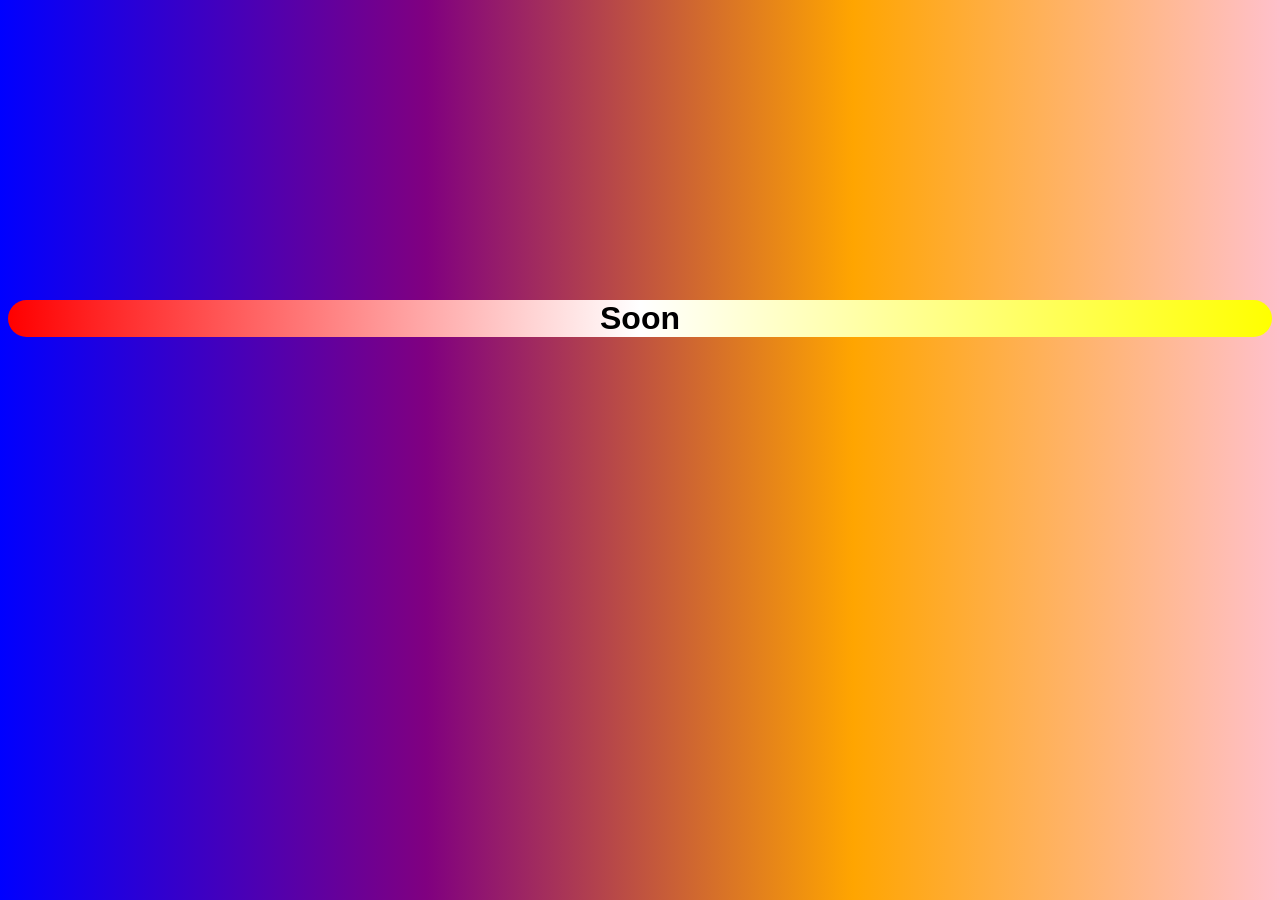
==== index.html @ 8c8557c8 "fix" ====
<!DOCTYPE html>
<html lang="en">
  <head>
    <link
      rel="stylesheet"
      href="https://fonts.googleapis.com/css?family=OpenSans"
    />
    <link rel="stylesheet" href="style.css" />
    <title>Soon</title>
  </head>
  <body>
    <h1>Soon</h1>
  </body>
</html>
---- style.css ----
/* Add a gradient background to the body element */
body {
  background: linear-gradient(to right, blue, purple, orange, pink);
}

/* Create a keyframe animation */
@keyframes gradient {
  0% {
    background-position: 0% 50%;
  }
  50% {
    background-position: 100% 50%;
  }
  100% {
    background-position: 0% 50%;
  }
}

/* Apply the animation to the body element */
body {
  animation: gradient 5s ease infinite;
}

h1 {
  background: linear-gradient(to left, yellow, white, red);
  border-radius: 20px;
  text-align: center;
  margin-top: 300px;
  font-family: "Segoe UI", Tahoma, Geneva, Verdana, sans-serif;
}
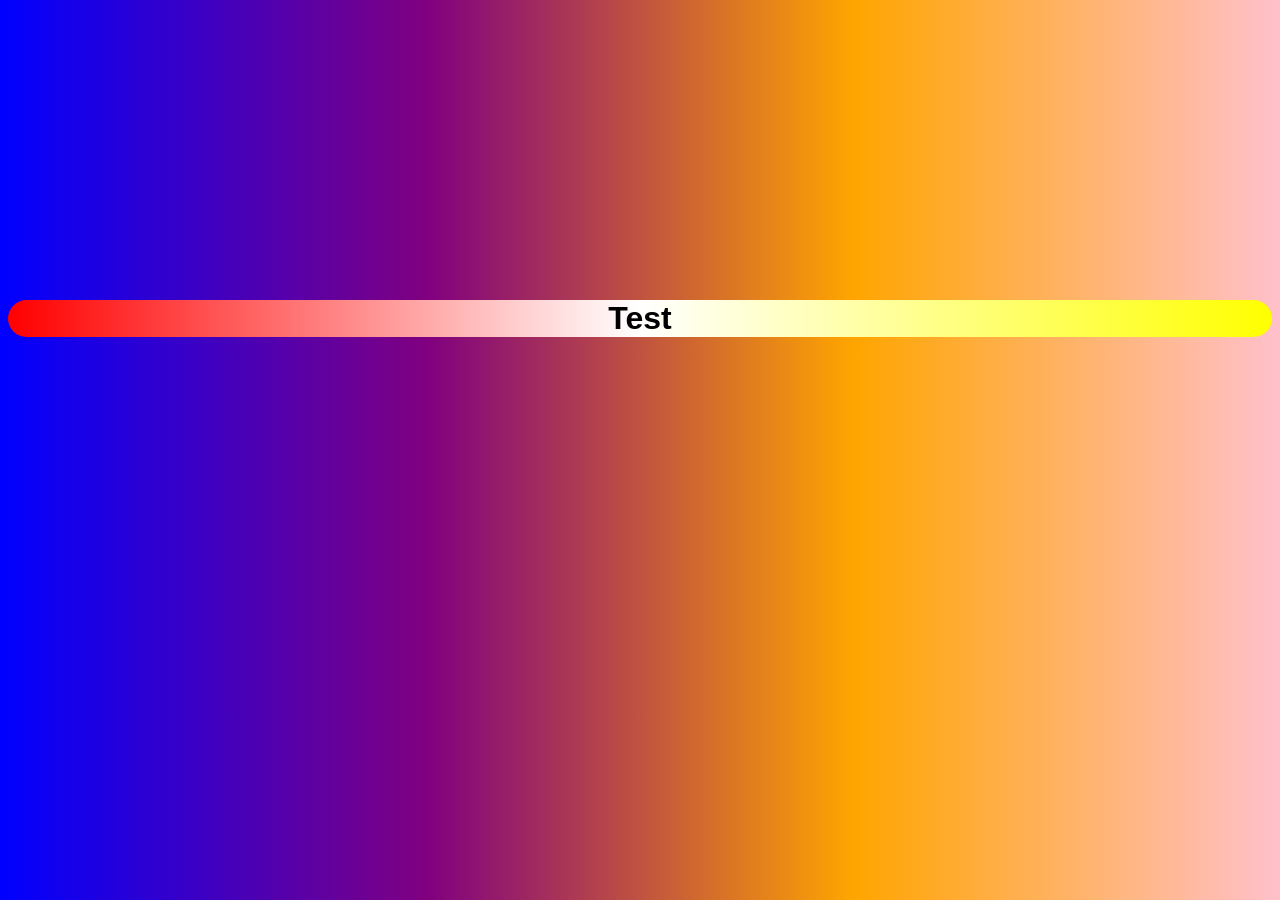
==== commit 014906cd: "miss it all up" ====
--- a/index.html
+++ b/index.html
@@ -6,9 +6,9 @@
       href="https://fonts.googleapis.com/css?family=OpenSans"
     />
     <link rel="stylesheet" href="style.css" />
-    <title>Soon</title>
+    <title>Test</title>
   </head>
   <body>
-    <h1>Soon</h1>
+    <h1>Test</h1>
   </body>
 </html>
--- a/style.css
+++ b/style.css
@@ -28,3 +28,9 @@
   margin-top: 300px;
   font-family: "Segoe UI", Tahoma, Geneva, Verdana, sans-serif;
 }
+@media (max-width: 500px) {
+  h1 {
+    font-size: 40px;
+    margin-top: 500px;
+  }
+}
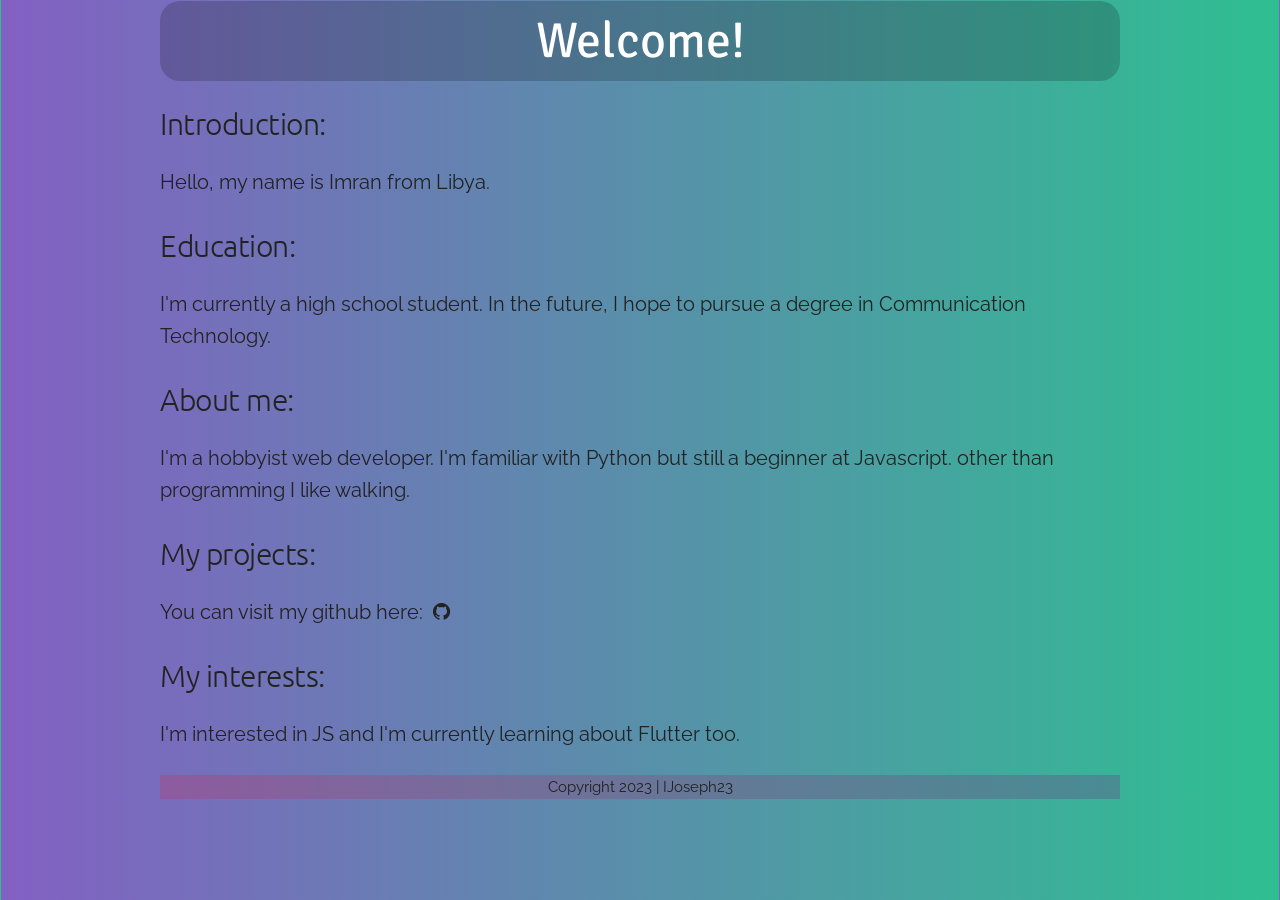
==== commit 251c00e0: "Release of my personal website" ====
--- a/index.html
+++ b/index.html
@@ -1,14 +1,57 @@
 <!DOCTYPE html>
-<html lang="en">
+<html>
   <head>
+    <link rel="stylesheet" href="css/skeleton.css" />
+    <link rel="stylesheet" href="css/normalize.css" />
+    <link rel="stylesheet" href="css/style.css" />
     <link
       rel="stylesheet"
-      href="https://fonts.googleapis.com/css?family=OpenSans"
+      href="https://cdnjs.cloudflare.com/ajax/libs/font-awesome/4.7.0/css/font-awesome.min.css"
     />
-    <link rel="stylesheet" href="style.css" />
-    <title>Test</title>
+    <title>Imran's portfolio</title>
   </head>
   <body>
-    <h1>Test</h1>
+    <div class="container">
+      <div class="row">
+        <div class="twelve columns">
+          <div class="t">Welcome!</div>
+          <div class="introduction">
+            <h5 class="h">Introduction:</h5>
+            <p>Hello, my name is Imran from Libya.</p>
+          </div>
+          <div class="education">
+            <h5 class="h">Education:</h5>
+            <p>
+              I'm currently a high school student. In the future, I hope to
+              pursue a degree in Communication Technology.
+            </p>
+          </div>
+          <div class="about">
+            <h5 class="h">About me:</h5>
+            <p>
+              I'm a hobbyist web developer. I'm familiar with Python but still a
+              beginner at Javascript. other than programming I like walking.
+            </p>
+            <div class="projects">
+              <h5 class="h">My projects:</h5>
+              <p>
+                You can visit my github here:
+                <i
+                  class="fa fa-github"
+                  onclick="window.open('https://github.com/IJoseph23', '_blank')"
+                ></i>
+              </p>
+            </div>
+          </div>
+          <div class="interests">
+            <h5 class="h">My interests:</h5>
+            <p>
+              I'm interested in JS and I'm currently learning about Flutter too.
+            </p>
+          </div>
+          <div class="copyright">Copyright 2023 | IJoseph23</div>
+        </div>
+      </div>
+    </div>
   </body>
 </html>
--- a/css/skeleton.css
+++ b/css/skeleton.css
@@ -0,0 +1,418 @@
+/*
+* Skeleton V2.0.4
+* Copyright 2014, Dave Gamache
+* www.getskeleton.com
+* Free to use under the MIT license.
+* http://www.opensource.org/licenses/mit-license.php
+* 12/29/2014
+*/
+
+
+/* Table of contents
+––––––––––––––––––––––––––––––––––––––––––––––––––
+- Grid
+- Base Styles
+- Typography
+- Links
+- Buttons
+- Forms
+- Lists
+- Code
+- Tables
+- Spacing
+- Utilities
+- Clearing
+- Media Queries
+*/
+
+
+/* Grid
+–––––––––––––––––––––––––––––––––––––––––––––––––– */
+.container {
+  position: relative;
+  width: 100%;
+  max-width: 960px;
+  margin: 0 auto;
+  padding: 0 20px;
+  box-sizing: border-box; }
+.column,
+.columns {
+  width: 100%;
+  float: left;
+  box-sizing: border-box; }
+
+/* For devices larger than 400px */
+@media (min-width: 400px) {
+  .container {
+    width: 85%;
+    padding: 0; }
+}
+
+/* For devices larger than 550px */
+@media (min-width: 550px) {
+  .container {
+    width: 80%; }
+  .column,
+  .columns {
+    margin-left: 4%; }
+  .column:first-child,
+  .columns:first-child {
+    margin-left: 0; }
+
+  .one.column,
+  .one.columns                    { width: 4.66666666667%; }
+  .two.columns                    { width: 13.3333333333%; }
+  .three.columns                  { width: 22%;            }
+  .four.columns                   { width: 30.6666666667%; }
+  .five.columns                   { width: 39.3333333333%; }
+  .six.columns                    { width: 48%;            }
+  .seven.columns                  { width: 56.6666666667%; }
+  .eight.columns                  { width: 65.3333333333%; }
+  .nine.columns                   { width: 74.0%;          }
+  .ten.columns                    { width: 82.6666666667%; }
+  .eleven.columns                 { width: 91.3333333333%; }
+  .twelve.columns                 { width: 100%; margin-left: 0; }
+
+  .one-third.column               { width: 30.6666666667%; }
+  .two-thirds.column              { width: 65.3333333333%; }
+
+  .one-half.column                { width: 48%; }
+
+  /* Offsets */
+  .offset-by-one.column,
+  .offset-by-one.columns          { margin-left: 8.66666666667%; }
+  .offset-by-two.column,
+  .offset-by-two.columns          { margin-left: 17.3333333333%; }
+  .offset-by-three.column,
+  .offset-by-three.columns        { margin-left: 26%;            }
+  .offset-by-four.column,
+  .offset-by-four.columns         { margin-left: 34.6666666667%; }
+  .offset-by-five.column,
+  .offset-by-five.columns         { margin-left: 43.3333333333%; }
+  .offset-by-six.column,
+  .offset-by-six.columns          { margin-left: 52%;            }
+  .offset-by-seven.column,
+  .offset-by-seven.columns        { margin-left: 60.6666666667%; }
+  .offset-by-eight.column,
+  .offset-by-eight.columns        { margin-left: 69.3333333333%; }
+  .offset-by-nine.column,
+  .offset-by-nine.columns         { margin-left: 78.0%;          }
+  .offset-by-ten.column,
+  .offset-by-ten.columns          { margin-left: 86.6666666667%; }
+  .offset-by-eleven.column,
+  .offset-by-eleven.columns       { margin-left: 95.3333333333%; }
+
+  .offset-by-one-third.column,
+  .offset-by-one-third.columns    { margin-left: 34.6666666667%; }
+  .offset-by-two-thirds.column,
+  .offset-by-two-thirds.columns   { margin-left: 69.3333333333%; }
+
+  .offset-by-one-half.column,
+  .offset-by-one-half.columns     { margin-left: 52%; }
+
+}
+
+
+/* Base Styles
+–––––––––––––––––––––––––––––––––––––––––––––––––– */
+/* NOTE
+html is set to 62.5% so that all the REM measurements throughout Skeleton
+are based on 10px sizing. So basically 1.5rem = 15px :) */
+html {
+  font-size: 62.5%; }
+body {
+  font-size: 1.5em; /* currently ems cause chrome bug misinterpreting rems on body element */
+  line-height: 1.6;
+  font-weight: 400;
+  font-family: "Raleway", "HelveticaNeue", "Helvetica Neue", Helvetica, Arial, sans-serif;
+  color: #222; }
+
+
+/* Typography
+–––––––––––––––––––––––––––––––––––––––––––––––––– */
+h1, h2, h3, h4, h5, h6 {
+  margin-top: 0;
+  margin-bottom: 2rem;
+  font-weight: 300; }
+h1 { font-size: 4.0rem; line-height: 1.2;  letter-spacing: -.1rem;}
+h2 { font-size: 3.6rem; line-height: 1.25; letter-spacing: -.1rem; }
+h3 { font-size: 3.0rem; line-height: 1.3;  letter-spacing: -.1rem; }
+h4 { font-size: 2.4rem; line-height: 1.35; letter-spacing: -.08rem; }
+h5 { font-size: 1.8rem; line-height: 1.5;  letter-spacing: -.05rem; }
+h6 { font-size: 1.5rem; line-height: 1.6;  letter-spacing: 0; }
+
+/* Larger than phablet */
+@media (min-width: 550px) {
+  h1 { font-size: 5.0rem; }
+  h2 { font-size: 4.2rem; }
+  h3 { font-size: 3.6rem; }
+  h4 { font-size: 3.0rem; }
+  h5 { font-size: 2.4rem; }
+  h6 { font-size: 1.5rem; }
+}
+
+p {
+  margin-top: 0; }
+
+
+/* Links
+–––––––––––––––––––––––––––––––––––––––––––––––––– */
+a {
+  color: #1EAEDB; }
+a:hover {
+  color: #0FA0CE; }
+
+
+/* Buttons
+–––––––––––––––––––––––––––––––––––––––––––––––––– */
+.button,
+button,
+input[type="submit"],
+input[type="reset"],
+input[type="button"] {
+  display: inline-block;
+  height: 38px;
+  padding: 0 30px;
+  color: #555;
+  text-align: center;
+  font-size: 11px;
+  font-weight: 600;
+  line-height: 38px;
+  letter-spacing: .1rem;
+  text-transform: uppercase;
+  text-decoration: none;
+  white-space: nowrap;
+  background-color: transparent;
+  border-radius: 4px;
+  border: 1px solid #bbb;
+  cursor: pointer;
+  box-sizing: border-box; }
+.button:hover,
+button:hover,
+input[type="submit"]:hover,
+input[type="reset"]:hover,
+input[type="button"]:hover,
+.button:focus,
+button:focus,
+input[type="submit"]:focus,
+input[type="reset"]:focus,
+input[type="button"]:focus {
+  color: #333;
+  border-color: #888;
+  outline: 0; }
+.button.button-primary,
+button.button-primary,
+input[type="submit"].button-primary,
+input[type="reset"].button-primary,
+input[type="button"].button-primary {
+  color: #FFF;
+  background-color: #33C3F0;
+  border-color: #33C3F0; }
+.button.button-primary:hover,
+button.button-primary:hover,
+input[type="submit"].button-primary:hover,
+input[type="reset"].button-primary:hover,
+input[type="button"].button-primary:hover,
+.button.button-primary:focus,
+button.button-primary:focus,
+input[type="submit"].button-primary:focus,
+input[type="reset"].button-primary:focus,
+input[type="button"].button-primary:focus {
+  color: #FFF;
+  background-color: #1EAEDB;
+  border-color: #1EAEDB; }
+
+
+/* Forms
+–––––––––––––––––––––––––––––––––––––––––––––––––– */
+input[type="email"],
+input[type="number"],
+input[type="search"],
+input[type="text"],
+input[type="tel"],
+input[type="url"],
+input[type="password"],
+textarea,
+select {
+  height: 38px;
+  padding: 6px 10px; /* The 6px vertically centers text on FF, ignored by Webkit */
+  background-color: #fff;
+  border: 1px solid #D1D1D1;
+  border-radius: 4px;
+  box-shadow: none;
+  box-sizing: border-box; }
+/* Removes awkward default styles on some inputs for iOS */
+input[type="email"],
+input[type="number"],
+input[type="search"],
+input[type="text"],
+input[type="tel"],
+input[type="url"],
+input[type="password"],
+textarea {
+  -webkit-appearance: none;
+     -moz-appearance: none;
+          appearance: none; }
+textarea {
+  min-height: 65px;
+  padding-top: 6px;
+  padding-bottom: 6px; }
+input[type="email"]:focus,
+input[type="number"]:focus,
+input[type="search"]:focus,
+input[type="text"]:focus,
+input[type="tel"]:focus,
+input[type="url"]:focus,
+input[type="password"]:focus,
+textarea:focus,
+select:focus {
+  border: 1px solid #33C3F0;
+  outline: 0; }
+label,
+legend {
+  display: block;
+  margin-bottom: .5rem;
+  font-weight: 600; }
+fieldset {
+  padding: 0;
+  border-width: 0; }
+input[type="checkbox"],
+input[type="radio"] {
+  display: inline; }
+label > .label-body {
+  display: inline-block;
+  margin-left: .5rem;
+  font-weight: normal; }
+
+
+/* Lists
+–––––––––––––––––––––––––––––––––––––––––––––––––– */
+ul {
+  list-style: circle inside; }
+ol {
+  list-style: decimal inside; }
+ol, ul {
+  padding-left: 0;
+  margin-top: 0; }
+ul ul,
+ul ol,
+ol ol,
+ol ul {
+  margin: 1.5rem 0 1.5rem 3rem;
+  font-size: 90%; }
+li {
+  margin-bottom: 1rem; }
+
+
+/* Code
+–––––––––––––––––––––––––––––––––––––––––––––––––– */
+code {
+  padding: .2rem .5rem;
+  margin: 0 .2rem;
+  font-size: 90%;
+  white-space: nowrap;
+  background: #F1F1F1;
+  border: 1px solid #E1E1E1;
+  border-radius: 4px; }
+pre > code {
+  display: block;
+  padding: 1rem 1.5rem;
+  white-space: pre; }
+
+
+/* Tables
+–––––––––––––––––––––––––––––––––––––––––––––––––– */
+th,
+td {
+  padding: 12px 15px;
+  text-align: left;
+  border-bottom: 1px solid #E1E1E1; }
+th:first-child,
+td:first-child {
+  padding-left: 0; }
+th:last-child,
+td:last-child {
+  padding-right: 0; }
+
+
+/* Spacing
+–––––––––––––––––––––––––––––––––––––––––––––––––– */
+button,
+.button {
+  margin-bottom: 1rem; }
+input,
+textarea,
+select,
+fieldset {
+  margin-bottom: 1.5rem; }
+pre,
+blockquote,
+dl,
+figure,
+table,
+p,
+ul,
+ol,
+form {
+  margin-bottom: 2.5rem; }
+
+
+/* Utilities
+–––––––––––––––––––––––––––––––––––––––––––––––––– */
+.u-full-width {
+  width: 100%;
+  box-sizing: border-box; }
+.u-max-full-width {
+  max-width: 100%;
+  box-sizing: border-box; }
+.u-pull-right {
+  float: right; }
+.u-pull-left {
+  float: left; }
+
+
+/* Misc
+–––––––––––––––––––––––––––––––––––––––––––––––––– */
+hr {
+  margin-top: 3rem;
+  margin-bottom: 3.5rem;
+  border-width: 0;
+  border-top: 1px solid #E1E1E1; }
+
+
+/* Clearing
+–––––––––––––––––––––––––––––––––––––––––––––––––– */
+
+/* Self Clearing Goodness */
+.container:after,
+.row:after,
+.u-cf {
+  content: "";
+  display: table;
+  clear: both; }
+
+
+/* Media Queries
+–––––––––––––––––––––––––––––––––––––––––––––––––– */
+/*
+Note: The best way to structure the use of media queries is to create the queries
+near the relevant code. For example, if you wanted to change the styles for buttons
+on small devices, paste the mobile query code up in the buttons section and style it
+there.
+*/
+
+
+/* Larger than mobile */
+@media (min-width: 400px) {}
+
+/* Larger than phablet (also point when grid becomes active) */
+@media (min-width: 550px) {}
+
+/* Larger than tablet */
+@media (min-width: 750px) {}
+
+/* Larger than desktop */
+@media (min-width: 1000px) {}
+
+/* Larger than Desktop HD */
+@media (min-width: 1200px) {}
--- a/css/style.css
+++ b/css/style.css
@@ -0,0 +1,45 @@
+@import url("https://fonts.googleapis.com/css2?family=Ubuntu:wght@700&display=swap");
+@import url("https://fonts.googleapis.com/css2?family=Raleway:wght@400&display=swap");
+@import url("https://fonts.googleapis.com/css2?family=Signika Negative:wght@700&display=swap");
+
+html {
+  margin: 1px;
+}
+.t {
+  background: rgba(0, 0, 0, 0.185);
+  color: white;
+  font-size: 50px;
+  font-family: "Signika Negative", sans-serif;
+  text-align: center;
+  border-radius: 20px;
+}
+body {
+  background-image: linear-gradient(to right, #8360c3, #2ebf91);
+}
+.introduction {
+  margin-top: 20px;
+}
+.h {
+  font-family: "Ubuntu", sans-serif;
+  font-size: 30px;
+}
+p {
+  font-family: "Raleway", sans-serif;
+  font-size: 20px;
+}
+
+i {
+  margin: 5px;
+}
+i:hover {
+  cursor: pointer;
+}
+
+.copyright {
+  background-image: linear-gradient(
+    to right,
+    rgba(255, 0, 0, 0.158),
+    rgba(128, 0, 128, 0.219)
+  );
+  text-align: center;
+}
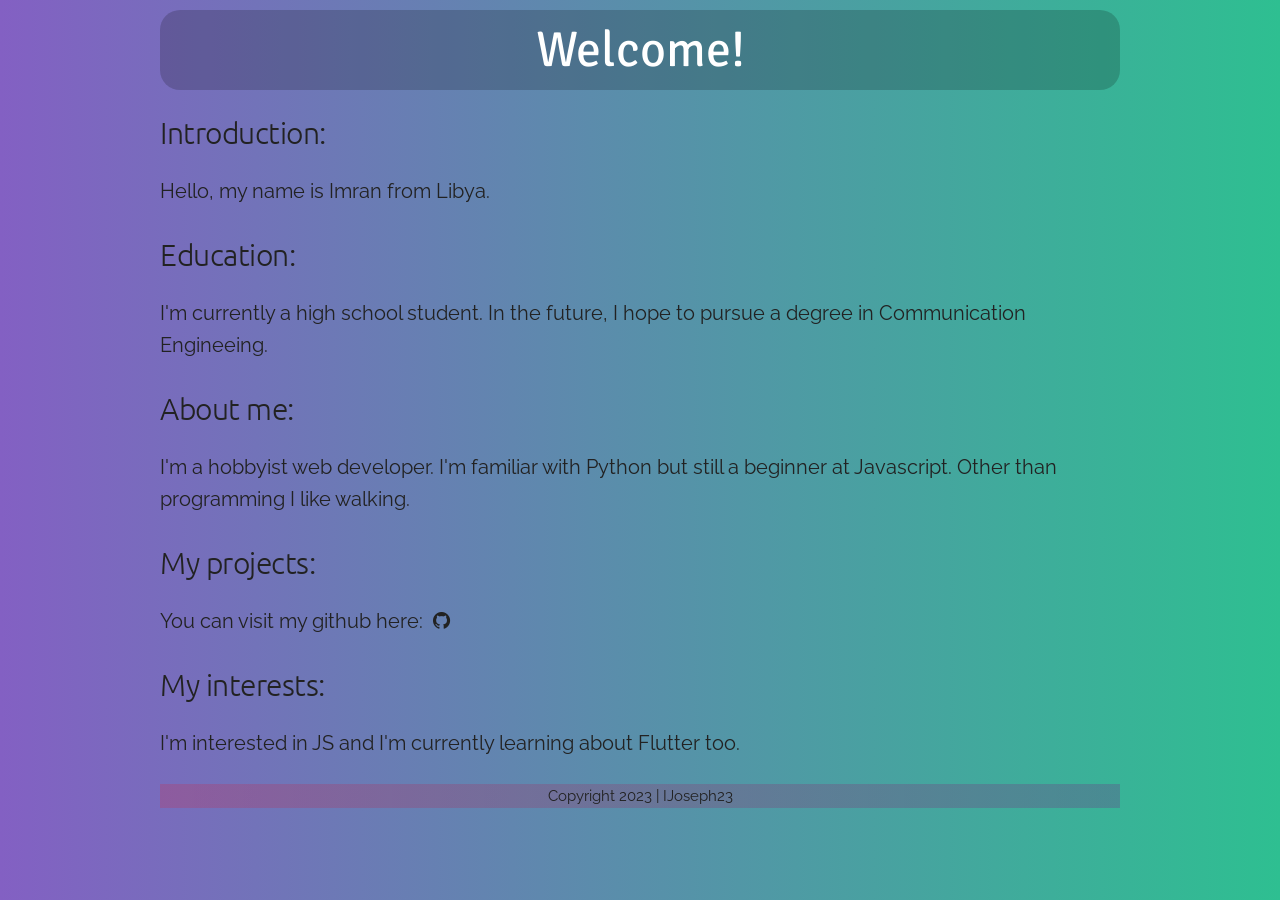
==== commit 7704f5f5: "add animations" ====
--- a/index.html
+++ b/index.html
@@ -1,6 +1,7 @@
 <!DOCTYPE html>
 <html>
   <head>
+    <meta name="viewport" content="width=device-width, initial-scale=1" />
     <link rel="stylesheet" href="css/skeleton.css" />
     <link rel="stylesheet" href="css/normalize.css" />
     <link rel="stylesheet" href="css/style.css" />
@@ -8,33 +9,37 @@
       rel="stylesheet"
       href="https://cdnjs.cloudflare.com/ajax/libs/font-awesome/4.7.0/css/font-awesome.min.css"
     />
+    <link
+      rel="stylesheet"
+      href="https://cdnjs.cloudflare.com/ajax/libs/animate.css/4.1.1/animate.min.css"
+    />
     <title>Imran's portfolio</title>
   </head>
   <body>
     <div class="container">
       <div class="row">
         <div class="twelve columns">
-          <div class="t">Welcome!</div>
+          <div class="t" id="title">Welcome!</div>
           <div class="introduction">
-            <h5 class="h">Introduction:</h5>
-            <p>Hello, my name is Imran from Libya.</p>
+            <h5 class="h" id="introductionH">Introduction:</h5>
+            <p id="paraG0">Hello, my name is Imran from Libya.</p>
           </div>
           <div class="education">
-            <h5 class="h">Education:</h5>
-            <p>
+            <h5 class="h" id="educationH">Education:</h5>
+            <p id="paraG1">
               I'm currently a high school student. In the future, I hope to
-              pursue a degree in Communication Technology.
+              pursue a degree in Communication Engineeing.
             </p>
           </div>
           <div class="about">
-            <h5 class="h">About me:</h5>
-            <p>
+            <h5 class="h" id="aboutH">About me:</h5>
+            <p id="paraG2">
               I'm a hobbyist web developer. I'm familiar with Python but still a
-              beginner at Javascript. other than programming I like walking.
+              beginner at Javascript. Other than programming I like walking.
             </p>
             <div class="projects">
-              <h5 class="h">My projects:</h5>
-              <p>
+              <h5 class="h" id="projectsH">My projects:</h5>
+              <p id="paraG3">
                 You can visit my github here:
                 <i
                   class="fa fa-github"
@@ -44,14 +49,15 @@
             </div>
           </div>
           <div class="interests">
-            <h5 class="h">My interests:</h5>
-            <p>
+            <h5 class="h" id="interestsH">My interests:</h5>
+            <p id="paraG4">
               I'm interested in JS and I'm currently learning about Flutter too.
             </p>
           </div>
-          <div class="copyright">Copyright 2023 | IJoseph23</div>
+          <div class="copyright" id="CR">Copyright 2023 | IJoseph23</div>
         </div>
       </div>
     </div>
+    <script src="JS/main.js"></script>
   </body>
 </html>
--- a/css/style.css
+++ b/css/style.css
@@ -3,7 +3,7 @@
 @import url("https://fonts.googleapis.com/css2?family=Signika Negative:wght@700&display=swap");
 
 html {
-  margin: 1px;
+  margin-top: 10px !important;
 }
 .t {
   background: rgba(0, 0, 0, 0.185);
@@ -43,3 +43,20 @@
   );
   text-align: center;
 }
+.invisible {
+  visibility: hidden;
+  animation-fill-mode: forwards;
+}
+
+.titleAnimation {
+  animation: slideInDown 0.7s;
+}
+.headersAnimation {
+  animation: slideInLeft 1s;
+}
+.paragraphsAnimation {
+  animation: fadeInRight 0.5s;
+}
+.copyrightAnimation {
+  animation: fadeInUp 1s;
+}
